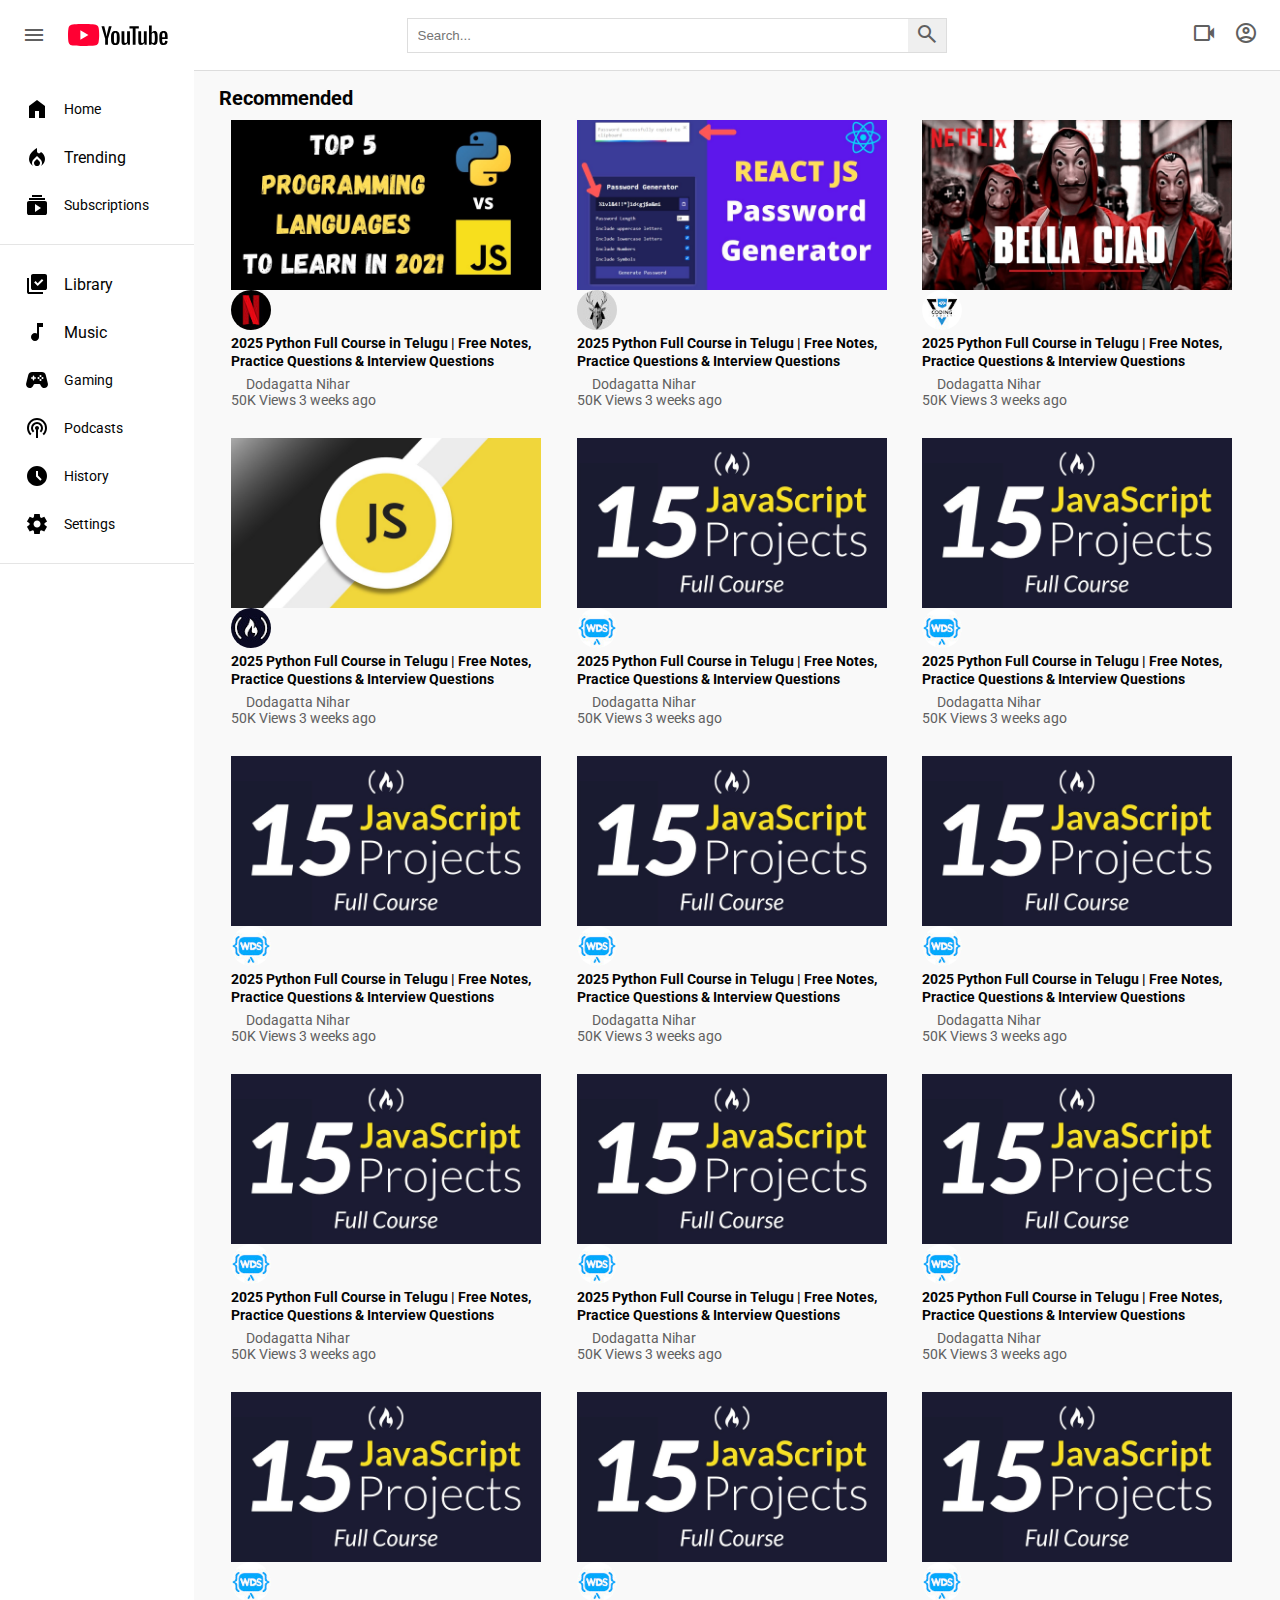
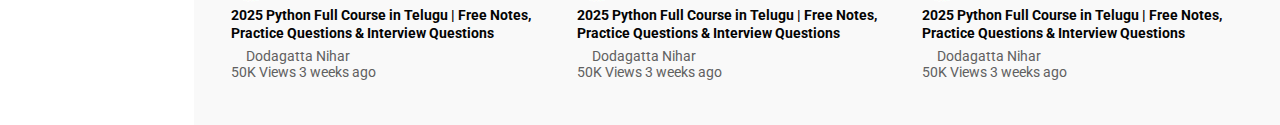
==== YouTube-Clone/index.html @ 857ba7a3 "Commit" ====
<!DOCTYPE html>
<html lang="en">

<head>
    <meta charset="UTF-8">
    <meta name="viewport" content="width=device-width, initial-scale=1.0">

    <link href="https://fonts.googleapis.com/css2?family=Material+Symbols+Outlined" rel="stylesheet" />
    <link rel="stylesheet" href="style.css">
    <title>YouTube</title>
</head>

<body>
    <!-- header starts -->
    <header>
        <div class="header">
            <div class="header_left">
                <i class="material-symbols-outlined">menu</i>
                <img src="images/youtubelogo.svg" alt="YouTube">
            </div>
            <div class="header_search">
                <form action="">
                    <input type="text" placeholder="Search...">
                    <button><i class="material-symbols-outlined">search</i></button>
                </form>
            </div>
            <div class="header_icons">
                <i class="material-symbols-outlined">videocam</i>
                <i class="material-symbols-outlined">account_circle</i>
            </div>
        </div>
    </header>
    <!-- header ends -->
    <!-- main body starts -->

    <div class="mainbody">
        <!-- sidebar -->
        <div class="sidebar">
            <div class="sidebar_cat">
                <div class="cat">
                    <img class="si" src="images/home.svg" alt="">
                    <span>Home</span>
                </div>
                <div class="cat">
                    <img src="images/fire.svg" alt="">
                    <a href="trending.html">Trending</a>
                </div>
                <div class="cat">
                    <img src="images/subscriptions.svg" alt=""> 
                    <span>Subscriptions</span>
                </div>
            </div>
            <hr>
            <div class="sidebar_cat">
                <div class="cat">
                    <img src="images/library.svg" alt="">
                    <a href="library.html">Library</a>
                </div>
                <div class="cat">
                    <img src="images/music.svg" alt="">
                    <a href="music.html">Music</a>
                </div>
                <div class="cat">
                    <img src="images/controller.svg" alt=""> 
                    <span>Gaming</span>
                </div>
                <div class="cat">
                    <img src="images/podcasts.svg" alt=""> 
                    <span>Podcasts</span>
                </div>
                <div class="cat">
                    <img src="images/history.svg" alt=""> 
                    <span>History</span>
                </div>
                <div class="cat">
                    <img src="images/settings.svg" alt=""> 
                    <span>Settings</span>
                </div>
            </div>
            <hr>
        </div>
        <!-- sidebar ends -->
         <div class="videos">
            <h1>Recommended</h1>
            <div class="video_container">
                <!-- single video starts -->
                <div class="video">
                    <div class="video_thumbnail">
                        <img src="images/video_thumb_1.jpg" alt="">
                    </div>
                    <div class="video-details">
                        <div class="author">
                            <img src="images/profile_1.jpg" alt="">
                        </div>
                        <div class="title">
                            <h3>2025 Python Full Course in Telugu | Free Notes, Practice Questions & Interview Questions</h3>
                            <a href="">Dodagatta Nihar</a>
                            <span>50K Views 3 weeks ago</span>
                        </div>
                    </div>
                </div>
                <!-- single video ends -->
                 <!-- single video starts -->
                <div class="video">
                    <div class="video_thumbnail">
                        <img src="images/video_thumb_2.jpg" alt="">
                    </div>
                    <div class="video-details">
                        <div class="author">
                            <img src="images/profile_2.jpg" alt="">
                        </div>
                        <div class="title">
                            <h3>2025 Python Full Course in Telugu | Free Notes, Practice Questions & Interview Questions</h3>
                            <a href="">Dodagatta Nihar</a>
                            <span>50K Views 3 weeks ago</span>
                        </div>
                    </div>
                </div>
                <!-- single video ends --><!-- single video starts -->
                <div class="video">
                    <div class="video_thumbnail">
                        <img src="images/video_thumb_3.jpg" alt="">
                    </div>
                    <div class="video-details">
                        <div class="author">
                            <img src="images/profile_3.jpg" alt="">
                        </div>
                        <div class="title">
                            <h3>2025 Python Full Course in Telugu | Free Notes, Practice Questions & Interview Questions</h3>
                            <a href="">Dodagatta Nihar</a>
                            <span>50K Views 3 weeks ago</span>
                        </div>
                    </div>
                </div>
                <!-- single video ends --><!-- single video starts -->
                <div class="video">
                    <div class="video_thumbnail">
                        <img src="images/video_thumb_4.jpg" alt="">
                    </div>
                    <div class="video-details">
                        <div class="author">
                            <img src="images/profile_4.jpg" alt="">
                        </div>
                        <div class="title">
                            <h3>2025 Python Full Course in Telugu | Free Notes, Practice Questions & Interview Questions</h3>
                            <a href="">Dodagatta Nihar</a>
                            <span>50K Views 3 weeks ago</span>
                        </div>
                    </div>
                </div>
                <!-- single video ends --><!-- single video starts -->
                <div class="video">
                    <div class="video_thumbnail">
                        <img src="images/video_thumb_5.jpg" alt="">
                    </div>
                    <div class="video-details">
                        <div class="author">
                            <img src="images/profile_5.jpg" alt="">
                        </div>
                        <div class="title">
                            <h3>2025 Python Full Course in Telugu | Free Notes, Practice Questions & Interview Questions</h3>
                            <a href="">Dodagatta Nihar</a>
                            <span>50K Views 3 weeks ago</span>
                        </div>
                    </div>
                </div>
                <!-- single video ends -->
                 <!-- single video ends --><!-- single video starts -->
                <div class="video">
                    <div class="video_thumbnail">
                        <img src="images/video_thumb_5.jpg" alt="">
                    </div>
                    <div class="video-details">
                        <div class="author">
                            <img src="images/profile_5.jpg" alt="">
                        </div>
                        <div class="title">
                            <h3>2025 Python Full Course in Telugu | Free Notes, Practice Questions & Interview Questions</h3>
                            <a href="">Dodagatta Nihar</a>
                            <span>50K Views 3 weeks ago</span>
                        </div>
                    </div>
                </div>
                <!-- single video ends -->
                 <!-- single video ends --><!-- single video starts -->
                <div class="video">
                    <div class="video_thumbnail">
                        <img src="images/video_thumb_5.jpg" alt="">
                    </div>
                    <div class="video-details">
                        <div class="author">
                            <img src="images/profile_5.jpg" alt="">
                        </div>
                        <div class="title">
                            <h3>2025 Python Full Course in Telugu | Free Notes, Practice Questions & Interview Questions</h3>
                            <a href="">Dodagatta Nihar</a>
                            <span>50K Views 3 weeks ago</span>
                        </div>
                    </div>
                </div>
                <!-- single video ends -->
                 <!-- single video ends --><!-- single video starts -->
                <div class="video">
                    <div class="video_thumbnail">
                        <img src="images/video_thumb_5.jpg" alt="">
                    </div>
                    <div class="video-details">
                        <div class="author">
                            <img src="images/profile_5.jpg" alt="">
                        </div>
                        <div class="title">
                            <h3>2025 Python Full Course in Telugu | Free Notes, Practice Questions & Interview Questions</h3>
                            <a href="">Dodagatta Nihar</a>
                            <span>50K Views 3 weeks ago</span>
                        </div>
                    </div>
                </div>
                <!-- single video ends -->
                 <!-- single video ends --><!-- single video starts -->
                <div class="video">
                    <div class="video_thumbnail">
                        <img src="images/video_thumb_5.jpg" alt="">
                    </div>
                    <div class="video-details">
                        <div class="author">
                            <img src="images/profile_5.jpg" alt="">
                        </div>
                        <div class="title">
                            <h3>2025 Python Full Course in Telugu | Free Notes, Practice Questions & Interview Questions</h3>
                            <a href="">Dodagatta Nihar</a>
                            <span>50K Views 3 weeks ago</span>
                        </div>
                    </div>
                </div>
                <!-- single video ends -->
                 <!-- single video ends --><!-- single video starts -->
                <div class="video">
                    <div class="video_thumbnail">
                        <img src="images/video_thumb_5.jpg" alt="">
                    </div>
                    <div class="video-details">
                        <div class="author">
                            <img src="images/profile_5.jpg" alt="">
                        </div>
                        <div class="title">
                            <h3>2025 Python Full Course in Telugu | Free Notes, Practice Questions & Interview Questions</h3>
                            <a href="">Dodagatta Nihar</a>
                            <span>50K Views 3 weeks ago</span>
                        </div>
                    </div>
                </div>
                <!-- single video ends -->
                 <!-- single video ends --><!-- single video starts -->
                <div class="video">
                    <div class="video_thumbnail">
                        <img src="images/video_thumb_5.jpg" alt="">
                    </div>
                    <div class="video-details">
                        <div class="author">
                            <img src="images/profile_5.jpg" alt="">
                        </div>
                        <div class="title">
                            <h3>2025 Python Full Course in Telugu | Free Notes, Practice Questions & Interview Questions</h3>
                            <a href="">Dodagatta Nihar</a>
                            <span>50K Views 3 weeks ago</span>
                        </div>
                    </div>
                </div>
                <!-- single video ends -->
                 <!-- single video ends --><!-- single video starts -->
                <div class="video">
                    <div class="video_thumbnail">
                        <img src="images/video_thumb_5.jpg" alt="">
                    </div>
                    <div class="video-details">
                        <div class="author">
                            <img src="images/profile_5.jpg" alt="">
                        </div>
                        <div class="title">
                            <h3>2025 Python Full Course in Telugu | Free Notes, Practice Questions & Interview Questions</h3>
                            <a href="">Dodagatta Nihar</a>
                            <span>50K Views 3 weeks ago</span>
                        </div>
                    </div>
                </div>
                <!-- single video ends -->
                 <!-- single video ends --><!-- single video starts -->
                <div class="video">
                    <div class="video_thumbnail">
                        <img src="images/video_thumb_5.jpg" alt="">
                    </div>
                    <div class="video-details">
                        <div class="author">
                            <img src="images/profile_5.jpg" alt="">
                        </div>
                        <div class="title">
                            <h3>2025 Python Full Course in Telugu | Free Notes, Practice Questions & Interview Questions</h3>
                            <a href="">Dodagatta Nihar</a>
                            <span>50K Views 3 weeks ago</span>
                        </div>
                    </div>
                </div>
                <!-- single video ends -->
                 <!-- single video ends --><!-- single video starts -->
                <div class="video">
                    <div class="video_thumbnail">
                        <img src="images/video_thumb_5.jpg" alt="">
                    </div>
                    <div class="video-details">
                        <div class="author">
                            <img src="images/profile_5.jpg" alt="">
                        </div>
                        <div class="title">
                            <h3>2025 Python Full Course in Telugu | Free Notes, Practice Questions & Interview Questions</h3>
                            <a href="">Dodagatta Nihar</a>
                            <span>50K Views 3 weeks ago</span>
                        </div>
                    </div>
                </div>
                <!-- single video ends -->
                 <!-- single video ends --><!-- single video starts -->
                <div class="video">
                    <div class="video_thumbnail">
                        <img src="images/video_thumb_5.jpg" alt="">
                    </div>
                    <div class="video-details">
                        <div class="author">
                            <img src="images/profile_5.jpg" alt="">
                        </div>
                        <div class="title">
                            <h3>2025 Python Full Course in Telugu | Free Notes, Practice Questions & Interview Questions</h3>
                            <a href="">Dodagatta Nihar</a>
                            <span>50K Views 3 weeks ago</span>
                        </div>
                    </div>
                </div>
                <!-- single video ends -->
            </div>
         </div>
    </div>

    <!-- main body end -->
</body>

</html>
---- YouTube-Clone/style.css ----
@import url('https://fonts.googleapis.com/css2?family=Roboto:ital,wdth,wght@0,75..100,100..900;1,75..100,100..900&display=swap');
*{
    margin:0;
    padding:0;
    box-sizing:border-box;
}
body{
    font-family: 'Roboto', sans-serif;
}
/* header */
.material-symbols-outlined{
    color: rgb(96,96, 96);
}
.header{
    display: flex;
    justify-content: space-between;
    align-items: center;
    height: 70px;
    padding: 15px;
}
.header_left{
    display:flex;
    align-items: center;
}
.header_left img{
    width: 100px;
    margin-left: 15px;
}
.header i{
    padding: 0px 7px;
    cursor: pointer;
}
.header_search form{
    border: 1px solid #ddd;
    height: 35px;
    margin: 0;
    padding: 0;
    display: flex;
}
.header_search input{
    width:500px;
    padding: 10px;
    margin: 0;
    border-radius: 0px;
    border: none;
}
.header_search button{
    padding: 0;
    margin: 0;
    height: 100%;
    border: none;
    border-radius: 0;
}
/* mainbody */
.mainbody{
    height: calc(100vh-70px);
    display: flex;
    overflow: hidden;
}
.sidebar{
    height: 100%;
    width: 230px;
    background-color: white;
    overflow: scroll;
}
.sidebar_cat{
    width: 100%;
    display: flex;
    flex-direction: column;
    margin-bottom: 15px;
    margin-top: 15px;
}
.cat{
    display: flex;
    align-items: center;
    padding: 12px 25px;
}
.cat span,a{
    margin-left: 15px;
    text-decoration: none;
    color: rgb(3, 3, 3);
}
.cat :hover{
    background-color: #e5e5e5;
    cursor: pointer;
}
.sidebar::-webkit-scrollbar{
    display: none;
}
hr{
    height: 1px;
    background-color: #e5e5e5;
    border: none;
}
/* videos */

.videos{
    background-color: #f9f9f9;
    width:100%;
    height: 100%;
    padding: 15px 25px;
    border-top: 1px solid #ddd;
    overflow-y: scroll;
}
.video_container{
    display: flex;
    flex-direction: row;
    justify-content: space-around;
    flex-wrap: wrap;

}
.video{
    width: 310px;
    margin-right: 10px;
    margin-bottom: 30px;
}
.video_thumbnail{
    width: 100%;
    height: 170px;

}
.video_thumbnail img{
    object-fit: cover;
    height:100%;
    width: 100%;
} 
.author img{
    object-fit: cover;
    border-radius: 50%;
    height: 40px;
    width: 40px;
    margin-right: 10px;
}
.video_details{
    display: flex;
    margin-top: 10px;
}
.title{
    display: flex;
    flex-direction: column;
}
.title h3{
    color: rgb(3, 3, 3);
    line-height: 18px;
    font-size: 14px;
    margin-bottom: 6px;
}
.title a,span{
    text-decoration:none;
    color: rgb(96,96, 96);
    font-size: 14px;

}
h1{
    font-size: 20px;
    margin-bottom: 10px;
    color: rgb(3, 3, 3);
}
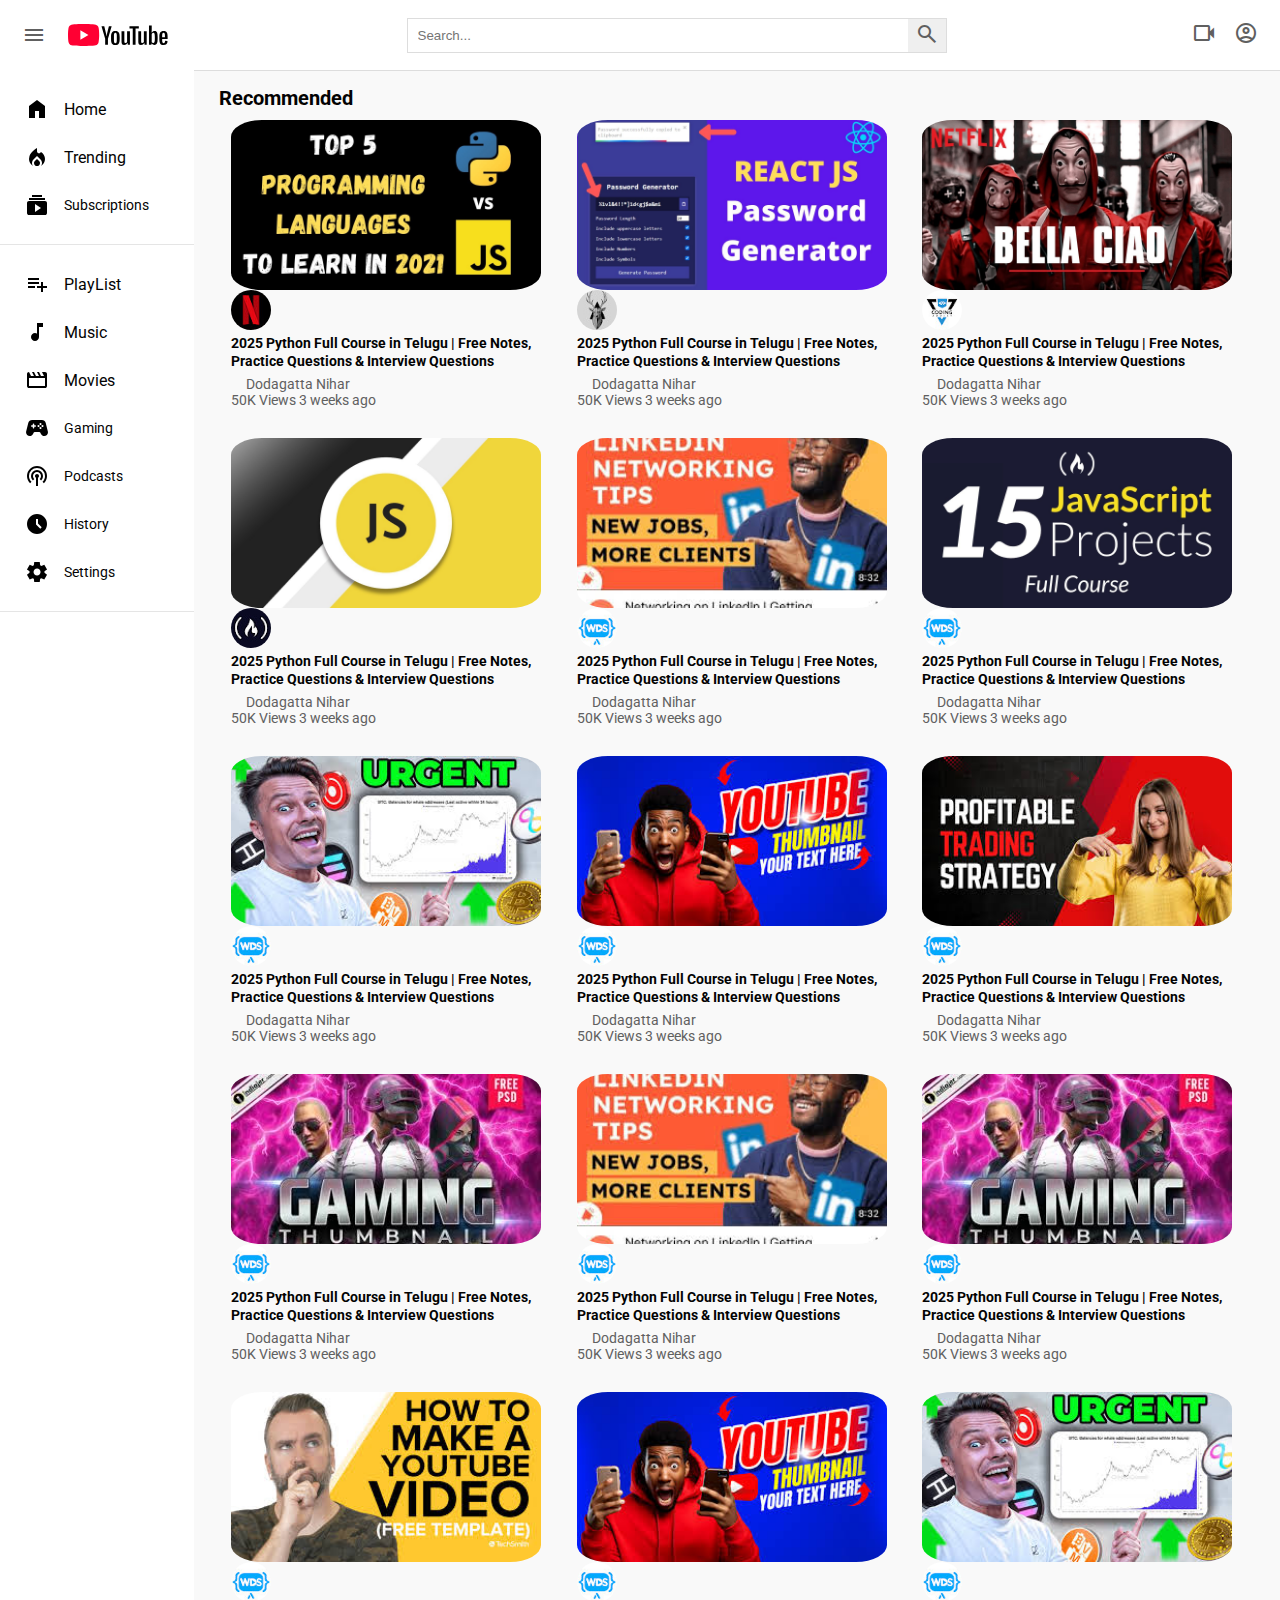
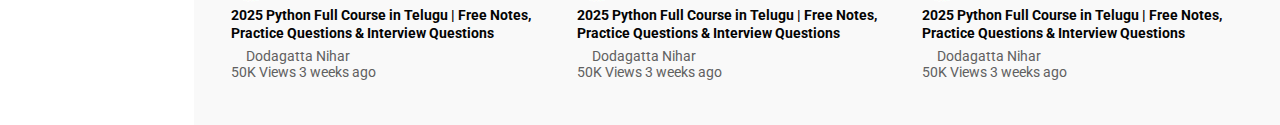
==== commit f54a75bb: "initial Commit" ====
--- a/YouTube-Clone/index.html
+++ b/YouTube-Clone/index.html
@@ -7,6 +7,7 @@
 
     <link href="https://fonts.googleapis.com/css2?family=Material+Symbols+Outlined" rel="stylesheet" />
     <link rel="stylesheet" href="style.css">
+    <link rel="icon" href="images/youtu.png">
     <title>YouTube</title>
 </head>
 
@@ -39,7 +40,7 @@
             <div class="sidebar_cat">
                 <div class="cat">
                     <img class="si" src="images/home.svg" alt="">
-                    <span>Home</span>
+                    <a href="index.html">Home</a>
                 </div>
                 <div class="cat">
                     <img src="images/fire.svg" alt="">
@@ -53,12 +54,16 @@
             <hr>
             <div class="sidebar_cat">
                 <div class="cat">
-                    <img src="images/library.svg" alt="">
-                    <a href="library.html">Library</a>
+                    <img src="images/playlist.svg" alt="">
+                    <a href="playlist.html">PlayList</a>
                 </div>
                 <div class="cat">
                     <img src="images/music.svg" alt="">
                     <a href="music.html">Music</a>
+                </div>
+                <div class="cat">
+                    <img src="images/movie.svg" alt="">
+                    <a href="movies.html">Movies</a>
                 </div>
                 <div class="cat">
                     <img src="images/controller.svg" alt=""> 
@@ -151,6 +156,23 @@
                 <!-- single video ends --><!-- single video starts -->
                 <div class="video">
                     <div class="video_thumbnail">
+                        <img src="images/thumbnail_7.jpeg" alt="">
+                    </div>
+                    <div class="video-details">
+                        <div class="author">
+                            <img src="images/profile_5.jpg" alt="">
+                        </div>
+                        <div class="title">
+                            <h3>2025 Python Full Course in Telugu | Free Notes, Practice Questions & Interview Questions</h3>
+                            <a href="">Dodagatta Nihar</a>
+                            <span>50K Views 3 weeks ago</span>
+                        </div>
+                    </div>
+                </div>
+                <!-- single video ends -->
+                 <!-- single video ends --><!-- single video starts -->
+                <div class="video">
+                    <div class="video_thumbnail">
                         <img src="images/video_thumb_5.jpg" alt="">
                     </div>
                     <div class="video-details">
@@ -168,160 +190,143 @@
                  <!-- single video ends --><!-- single video starts -->
                 <div class="video">
                     <div class="video_thumbnail">
-                        <img src="images/video_thumb_5.jpg" alt="">
-                    </div>
-                    <div class="video-details">
-                        <div class="author">
-                            <img src="images/profile_5.jpg" alt="">
-                        </div>
-                        <div class="title">
-                            <h3>2025 Python Full Course in Telugu | Free Notes, Practice Questions & Interview Questions</h3>
-                            <a href="">Dodagatta Nihar</a>
-                            <span>50K Views 3 weeks ago</span>
-                        </div>
-                    </div>
-                </div>
-                <!-- single video ends -->
-                 <!-- single video ends --><!-- single video starts -->
-                <div class="video">
-                    <div class="video_thumbnail">
-                        <img src="images/video_thumb_5.jpg" alt="">
-                    </div>
-                    <div class="video-details">
-                        <div class="author">
-                            <img src="images/profile_5.jpg" alt="">
-                        </div>
-                        <div class="title">
-                            <h3>2025 Python Full Course in Telugu | Free Notes, Practice Questions & Interview Questions</h3>
-                            <a href="">Dodagatta Nihar</a>
-                            <span>50K Views 3 weeks ago</span>
-                        </div>
-                    </div>
-                </div>
-                <!-- single video ends -->
-                 <!-- single video ends --><!-- single video starts -->
-                <div class="video">
-                    <div class="video_thumbnail">
-                        <img src="images/video_thumb_5.jpg" alt="">
-                    </div>
-                    <div class="video-details">
-                        <div class="author">
-                            <img src="images/profile_5.jpg" alt="">
-                        </div>
-                        <div class="title">
-                            <h3>2025 Python Full Course in Telugu | Free Notes, Practice Questions & Interview Questions</h3>
-                            <a href="">Dodagatta Nihar</a>
-                            <span>50K Views 3 weeks ago</span>
-                        </div>
-                    </div>
-                </div>
-                <!-- single video ends -->
-                 <!-- single video ends --><!-- single video starts -->
-                <div class="video">
-                    <div class="video_thumbnail">
-                        <img src="images/video_thumb_5.jpg" alt="">
-                    </div>
-                    <div class="video-details">
-                        <div class="author">
-                            <img src="images/profile_5.jpg" alt="">
-                        </div>
-                        <div class="title">
-                            <h3>2025 Python Full Course in Telugu | Free Notes, Practice Questions & Interview Questions</h3>
-                            <a href="">Dodagatta Nihar</a>
-                            <span>50K Views 3 weeks ago</span>
-                        </div>
-                    </div>
-                </div>
-                <!-- single video ends -->
-                 <!-- single video ends --><!-- single video starts -->
-                <div class="video">
-                    <div class="video_thumbnail">
-                        <img src="images/video_thumb_5.jpg" alt="">
-                    </div>
-                    <div class="video-details">
-                        <div class="author">
-                            <img src="images/profile_5.jpg" alt="">
-                        </div>
-                        <div class="title">
-                            <h3>2025 Python Full Course in Telugu | Free Notes, Practice Questions & Interview Questions</h3>
-                            <a href="">Dodagatta Nihar</a>
-                            <span>50K Views 3 weeks ago</span>
-                        </div>
-                    </div>
-                </div>
-                <!-- single video ends -->
-                 <!-- single video ends --><!-- single video starts -->
-                <div class="video">
-                    <div class="video_thumbnail">
-                        <img src="images/video_thumb_5.jpg" alt="">
-                    </div>
-                    <div class="video-details">
-                        <div class="author">
-                            <img src="images/profile_5.jpg" alt="">
-                        </div>
-                        <div class="title">
-                            <h3>2025 Python Full Course in Telugu | Free Notes, Practice Questions & Interview Questions</h3>
-                            <a href="">Dodagatta Nihar</a>
-                            <span>50K Views 3 weeks ago</span>
-                        </div>
-                    </div>
-                </div>
-                <!-- single video ends -->
-                 <!-- single video ends --><!-- single video starts -->
-                <div class="video">
-                    <div class="video_thumbnail">
-                        <img src="images/video_thumb_5.jpg" alt="">
-                    </div>
-                    <div class="video-details">
-                        <div class="author">
-                            <img src="images/profile_5.jpg" alt="">
-                        </div>
-                        <div class="title">
-                            <h3>2025 Python Full Course in Telugu | Free Notes, Practice Questions & Interview Questions</h3>
-                            <a href="">Dodagatta Nihar</a>
-                            <span>50K Views 3 weeks ago</span>
-                        </div>
-                    </div>
-                </div>
-                <!-- single video ends -->
-                 <!-- single video ends --><!-- single video starts -->
-                <div class="video">
-                    <div class="video_thumbnail">
-                        <img src="images/video_thumb_5.jpg" alt="">
-                    </div>
-                    <div class="video-details">
-                        <div class="author">
-                            <img src="images/profile_5.jpg" alt="">
-                        </div>
-                        <div class="title">
-                            <h3>2025 Python Full Course in Telugu | Free Notes, Practice Questions & Interview Questions</h3>
-                            <a href="">Dodagatta Nihar</a>
-                            <span>50K Views 3 weeks ago</span>
-                        </div>
-                    </div>
-                </div>
-                <!-- single video ends -->
-                 <!-- single video ends --><!-- single video starts -->
-                <div class="video">
-                    <div class="video_thumbnail">
-                        <img src="images/video_thumb_5.jpg" alt="">
-                    </div>
-                    <div class="video-details">
-                        <div class="author">
-                            <img src="images/profile_5.jpg" alt="">
-                        </div>
-                        <div class="title">
-                            <h3>2025 Python Full Course in Telugu | Free Notes, Practice Questions & Interview Questions</h3>
-                            <a href="">Dodagatta Nihar</a>
-                            <span>50K Views 3 weeks ago</span>
-                        </div>
-                    </div>
-                </div>
-                <!-- single video ends -->
-                 <!-- single video ends --><!-- single video starts -->
-                <div class="video">
-                    <div class="video_thumbnail">
-                        <img src="images/video_thumb_5.jpg" alt="">
+                        <img src="images/thumbnail_11.jpeg" alt="">
+                    </div>
+                    <div class="video-details">
+                        <div class="author">
+                            <img src="images/profile_5.jpg" alt="">
+                        </div>
+                        <div class="title">
+                            <h3>2025 Python Full Course in Telugu | Free Notes, Practice Questions & Interview Questions</h3>
+                            <a href="">Dodagatta Nihar</a>
+                            <span>50K Views 3 weeks ago</span>
+                        </div>
+                    </div>
+                </div>
+                <!-- single video ends -->
+                 <!-- single video ends --><!-- single video starts -->
+                <div class="video">
+                    <div class="video_thumbnail">
+                        <img src="images/thumbnail_10.jpeg" alt="">
+                    </div>
+                    <div class="video-details">
+                        <div class="author">
+                            <img src="images/profile_5.jpg" alt="">
+                        </div>
+                        <div class="title">
+                            <h3>2025 Python Full Course in Telugu | Free Notes, Practice Questions & Interview Questions</h3>
+                            <a href="">Dodagatta Nihar</a>
+                            <span>50K Views 3 weeks ago</span>
+                        </div>
+                    </div>
+                </div>
+                <!-- single video ends -->
+                 <!-- single video ends --><!-- single video starts -->
+                <div class="video">
+                    <div class="video_thumbnail">
+                        <img src="images/thumbnail_6.jpeg" alt="">
+                    </div>
+                    <div class="video-details">
+                        <div class="author">
+                            <img src="images/profile_5.jpg" alt="">
+                        </div>
+                        <div class="title">
+                            <h3>2025 Python Full Course in Telugu | Free Notes, Practice Questions & Interview Questions</h3>
+                            <a href="">Dodagatta Nihar</a>
+                            <span>50K Views 3 weeks ago</span>
+                        </div>
+                    </div>
+                </div>
+                <!-- single video ends -->
+                 <!-- single video ends --><!-- single video starts -->
+                <div class="video">
+                    <div class="video_thumbnail">
+                        <img src="images/thumbnail_8.jpeg" alt="">
+                    </div>
+                    <div class="video-details">
+                        <div class="author">
+                            <img src="images/profile_5.jpg" alt="">
+                        </div>
+                        <div class="title">
+                            <h3>2025 Python Full Course in Telugu | Free Notes, Practice Questions & Interview Questions</h3>
+                            <a href="">Dodagatta Nihar</a>
+                            <span>50K Views 3 weeks ago</span>
+                        </div>
+                    </div>
+                </div>
+                <!-- single video ends -->
+                 <!-- single video ends --><!-- single video starts -->
+                <div class="video">
+                    <div class="video_thumbnail">
+                        <img src="images/thumbnail_7.jpeg" alt="">
+                    </div>
+                    <div class="video-details">
+                        <div class="author">
+                            <img src="images/profile_5.jpg" alt="">
+                        </div>
+                        <div class="title">
+                            <h3>2025 Python Full Course in Telugu | Free Notes, Practice Questions & Interview Questions</h3>
+                            <a href="">Dodagatta Nihar</a>
+                            <span>50K Views 3 weeks ago</span>
+                        </div>
+                    </div>
+                </div>
+                <!-- single video ends -->
+                 <!-- single video ends --><!-- single video starts -->
+                <div class="video">
+                    <div class="video_thumbnail">
+                        <img src="images/thumbnail_8.jpeg" alt="">
+                    </div>
+                    <div class="video-details">
+                        <div class="author">
+                            <img src="images/profile_5.jpg" alt="">
+                        </div>
+                        <div class="title">
+                            <h3>2025 Python Full Course in Telugu | Free Notes, Practice Questions & Interview Questions</h3>
+                            <a href="">Dodagatta Nihar</a>
+                            <span>50K Views 3 weeks ago</span>
+                        </div>
+                    </div>
+                </div>
+                <!-- single video ends -->
+                 <!-- single video ends --><!-- single video starts -->
+                <div class="video">
+                    <div class="video_thumbnail">
+                        <img src="images/thumbnail_9.jpeg" alt="">
+                    </div>
+                    <div class="video-details">
+                        <div class="author">
+                            <img src="images/profile_5.jpg" alt="">
+                        </div>
+                        <div class="title">
+                            <h3>2025 Python Full Course in Telugu | Free Notes, Practice Questions & Interview Questions</h3>
+                            <a href="">Dodagatta Nihar</a>
+                            <span>50K Views 3 weeks ago</span>
+                        </div>
+                    </div>
+                </div>
+                <!-- single video ends -->
+                 <!-- single video ends --><!-- single video starts -->
+                <div class="video">
+                    <div class="video_thumbnail">
+                        <img src="images/thumbnail_10.jpeg" alt="">
+                    </div>
+                    <div class="video-details">
+                        <div class="author">
+                            <img src="images/profile_5.jpg" alt="">
+                        </div>
+                        <div class="title">
+                            <h3>2025 Python Full Course in Telugu | Free Notes, Practice Questions & Interview Questions</h3>
+                            <a href="">Dodagatta Nihar</a>
+                            <span>50K Views 3 weeks ago</span>
+                        </div>
+                    </div>
+                </div>
+                <!-- single video ends -->
+                 <!-- single video ends --><!-- single video starts -->
+                <div class="video">
+                    <div class="video_thumbnail">
+                        <img src="images/thumbnail_11.jpeg" alt="">
                     </div>
                     <div class="video-details">
                         <div class="author">
--- a/YouTube-Clone/style.css
+++ b/YouTube-Clone/style.css
@@ -119,10 +119,14 @@
     height: 170px;
 
 }
+.ime{
+    display: flex;
+}
 .video_thumbnail img{
     object-fit: cover;
     height:100%;
     width: 100%;
+    border-radius: 10%;
 } 
 .author img{
     object-fit: cover;
